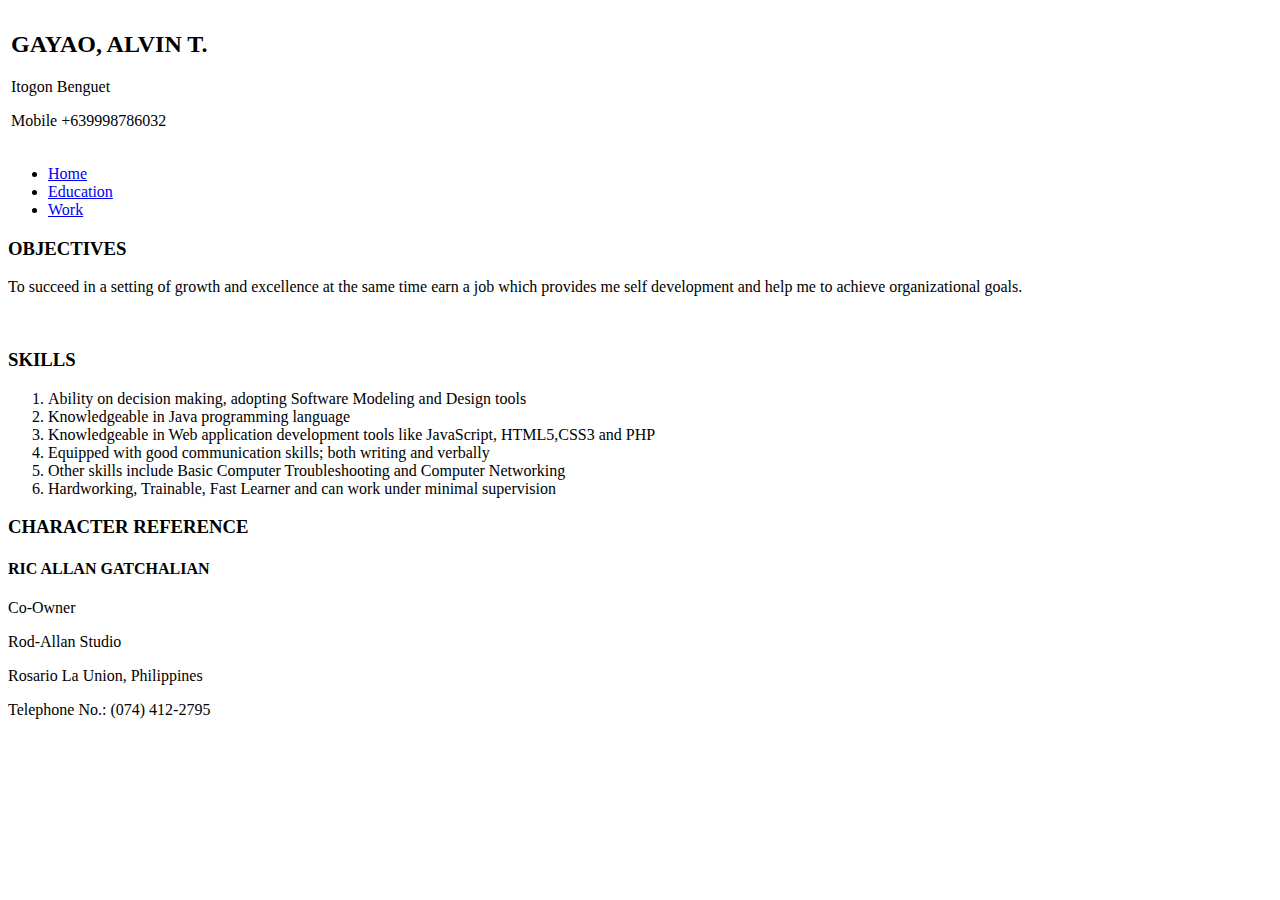
==== index.html @ 2c6094b8 "Add files via upload" ====
<!DOCTYPE html>
<html>
  <head>
    <title>My Resume</title>
    <meta name="viewport" content="width=device-width, initial-scale=1.0" charset="UTF-8">
  </head>
  <body>
    <header>
      <table>
        <tr>
          <td>
            <h2>GAYAO, ALVIN T.</h2>
            <p>Itogon Benguet</p>
            <p>Mobile +639998786032</p>
          </td>  
        </tr>
      </table>
      <aside>
        <ul>
          <li><a href="index.html">Home</a></li>
          <li><a href="educ.html">Education</a></li>
          <li><a href="workexp.html">Work</a></li>
        </ul>
      </aside>
    </header>
    <section>
      <h3>OBJECTIVES</h3>
      <p>To succeed in a setting of growth and excellence at the same time earn a job which provides me self development and help me to achieve organizational goals.</p><br>
    </section>
    <section>
      <h3>SKILLS</h3>
      <ol>
        <li>Ability on decision making, adopting Software Modeling and Design tools</li>
        <li>Knowledgeable in Java programming language</li>
        <li>Knowledgeable in Web application development tools like JavaScript, HTML5,CSS3 and PHP</li>
        <li>Equipped with good communication skills; both writing and verbally</li>
        <li>Other skills include Basic Computer Troubleshooting and Computer Networking</li>
        <li>Hardworking, Trainable, Fast Learner and can work under minimal supervision</li>
      </ol>
    </section>
    
    <footer>
      <h3>CHARACTER REFERENCE</h3>
      <h4>RIC ALLAN GATCHALIAN</h4>
      <p>Co-Owner</p>
      <p>Rod-Allan Studio</p>
      <p>Rosario La Union, Philippines</p>
      <p>Telephone No.: (074) 412-2795</p>
    </footer>
  </body>
  
</html>
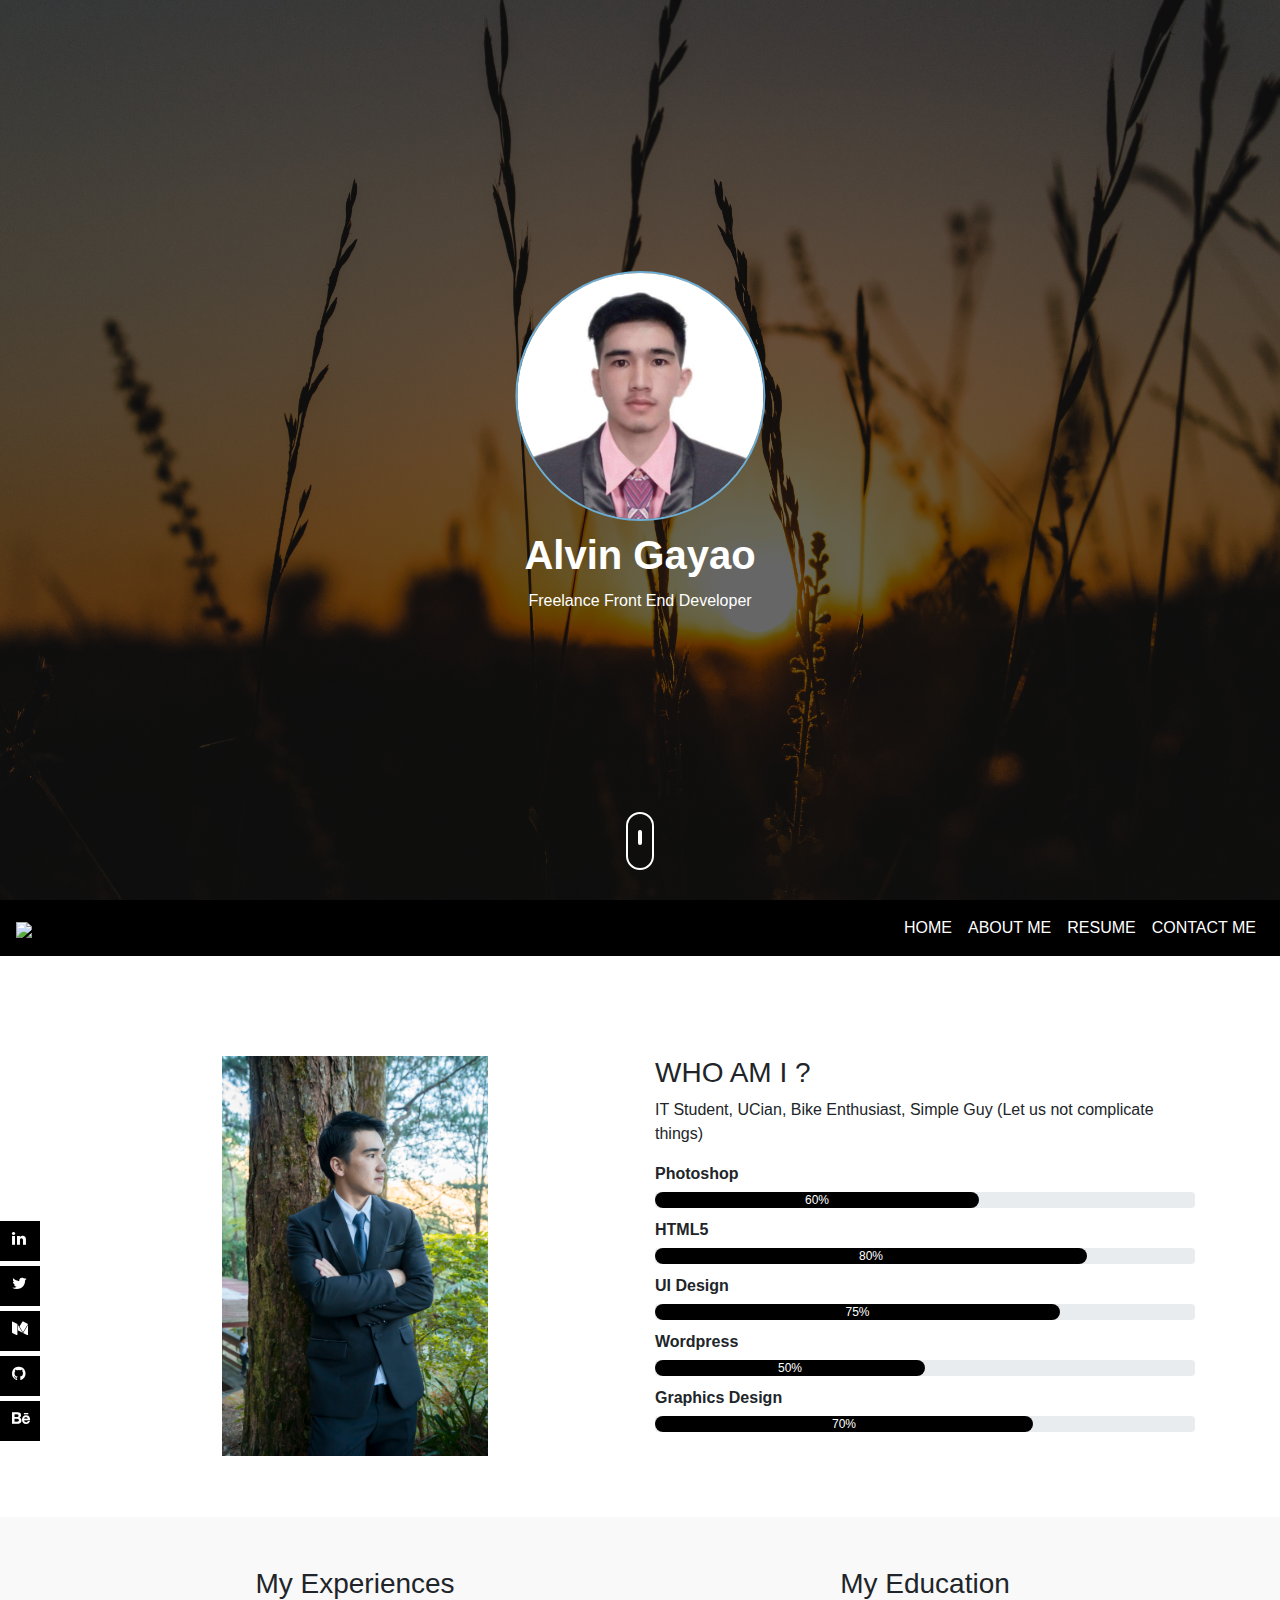
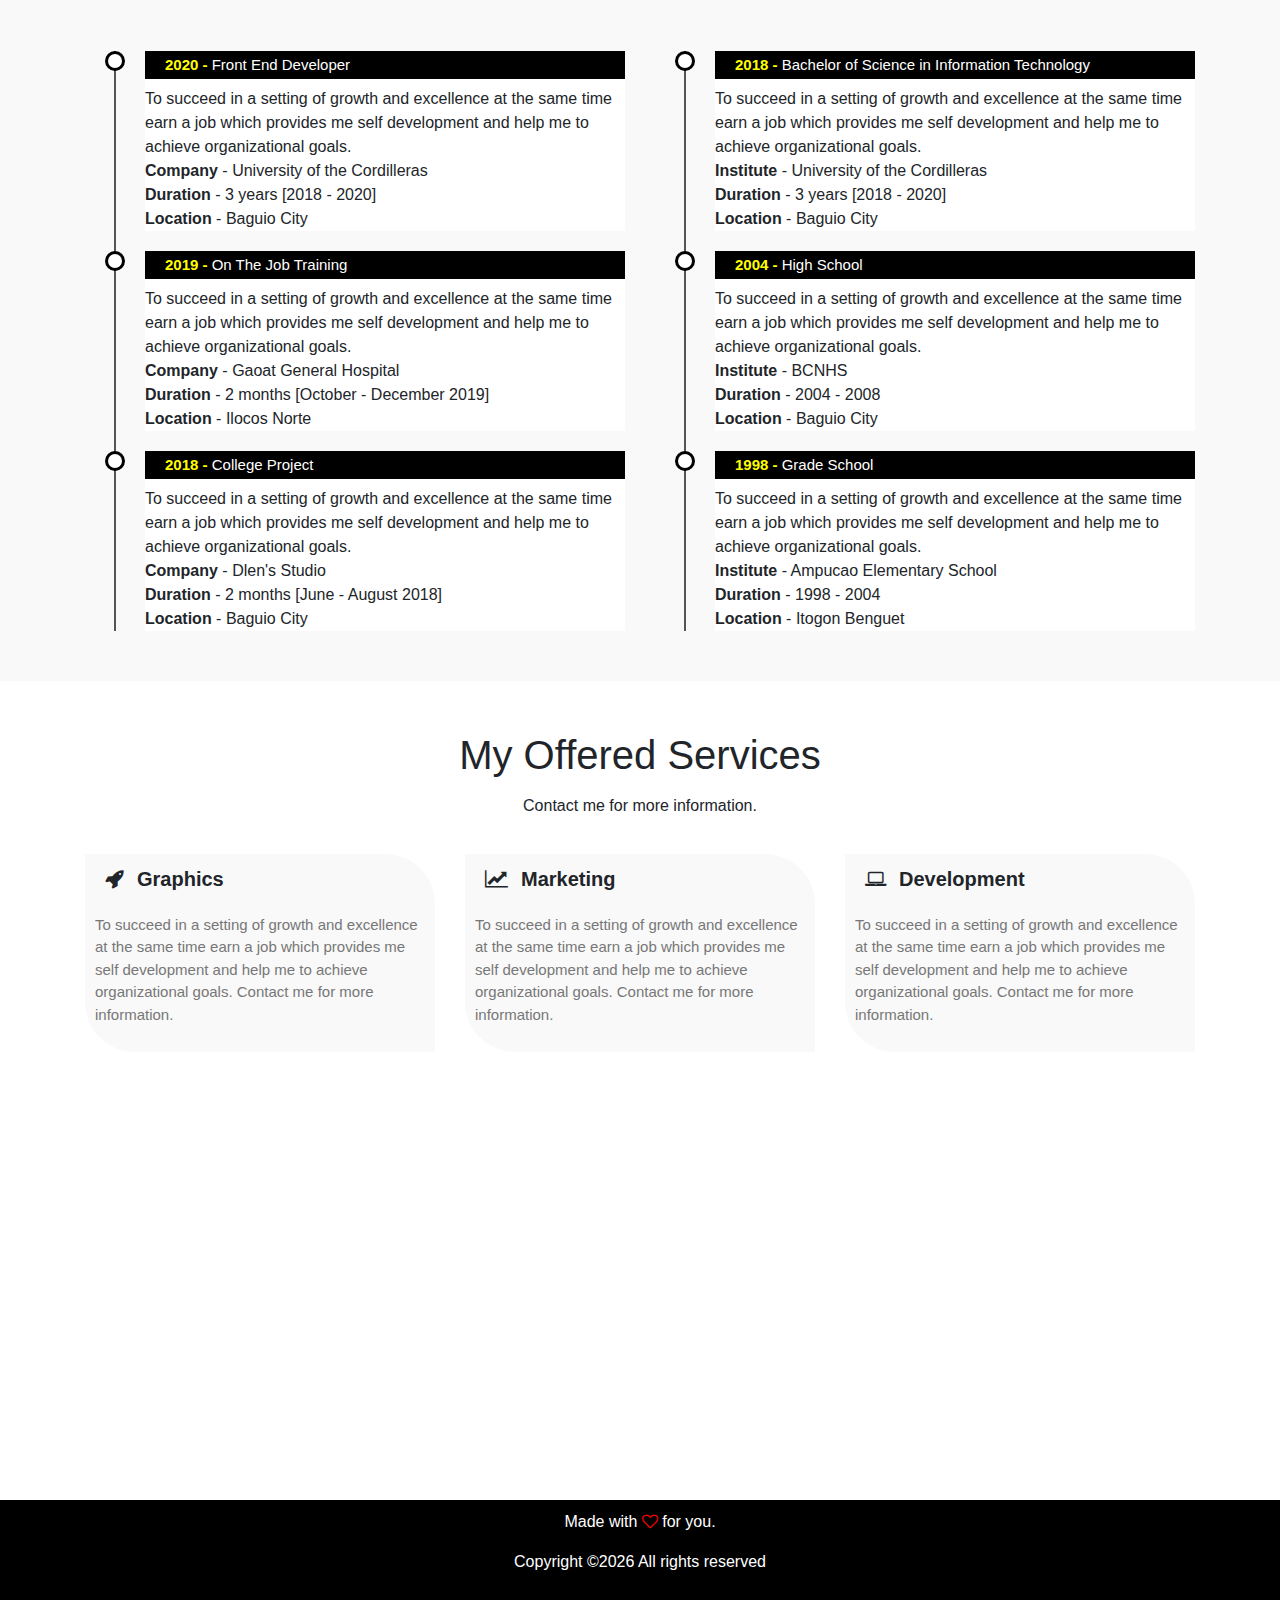
==== commit 726e01de: "Commit success" ====
--- a/index.html
+++ b/index.html
@@ -1,52 +1,229 @@
 <!DOCTYPE html>
-<html>
-  <head>
-    <title>My Resume</title>
-    <meta name="viewport" content="width=device-width, initial-scale=1.0" charset="UTF-8">
-  </head>
-  <body>
-    <header>
-      <table>
-        <tr>
-          <td>
-            <h2>GAYAO, ALVIN T.</h2>
-            <p>Itogon Benguet</p>
-            <p>Mobile +639998786032</p>
-          </td>  
-        </tr>
-      </table>
-      <aside>
-        <ul>
-          <li><a href="index.html">Home</a></li>
-          <li><a href="educ.html">Education</a></li>
-          <li><a href="workexp.html">Work</a></li>
+<html lang="en">
+<head>
+  <meta charset="UTF-8">
+  <meta name="viewport" content="width=device-width, initial-scale=1, shrink-to-fit=no">
+  <title>Alvin Gayao Resume</title>
+</head>
+<link rel="stylesheet" type="text/css" href="css/resume.css">
+<link rel="stylesheet" href="https://stackpath.bootstrapcdn.com/bootstrap/4.3.1/css/bootstrap.min.css">
+<script src="https://code.jquery.com/jquery-3.3.1.slim.min.js"></script>
+<script src="https://cdnjs.cloudflare.com/ajax/libs/popper.js/1.14.7/umd/popper.min.js"></script>
+<script src="https://stackpath.bootstrapcdn.com/bootstrap/4.3.1/js/bootstrap.min.js"></script>
+<link rel="stylesheet" href="https://stackpath.bootstrapcdn.com/font-awesome/4.7.0/css/font-awesome.min.css">
+<body>
+<!-------Header Section------>  
+  <header id="header">
+    <div class="container text-center">
+      <div class="user-box">
+        <img src="img/formal.jpeg">
+        <h1>Alvin Gayao</h1>
+        <p>Freelance Front End Developer</p>
+      </div>
+    </div>
+    <div class="scroll-btn">
+      <div class="scroll-bar"><a href=""><span></span></a></div>
+    </div>
+  </header>
+  
+  <!--------User Info Section-------->
+  <section id="user-info">
+    <div class="nav-bar">
+      <nav class="navbar navbar-expand-lg">
+        <a class="navbar-brand" href="#"><img src="img/alvin.png"></a>
+        <button class="navbar-toggler" type="button" data-toggle="collapse" data-target="#navbarNav" aria-controls="navbarNav" aria-expanded="false" aria-label="Toggle navigation">
+        <i class="fa fa-bars"></i>
+        </button>
+        <div class="collapse navbar-collapse" id="navbarNav">
+        <ul class="navbar-nav ml-auto">
+            <li class="nav-item">
+              <a class="nav-link" href="#">HOME</a>
+            </li>
+            <li class="nav-item">
+            <a class="nav-link" href="#">ABOUT ME</a>
+            </li>
+            <li class="nav-item">
+            <a class="nav-link" href="#">RESUME</a>
+            </li>
+            <li class="nav-item">
+            <a class="nav-link" href="#">CONTACT ME</a>
+            </li>
         </ul>
-      </aside>
-    </header>
-    <section>
-      <h3>OBJECTIVES</h3>
-      <p>To succeed in a setting of growth and excellence at the same time earn a job which provides me self development and help me to achieve organizational goals.</p><br>
-    </section>
-    <section>
-      <h3>SKILLS</h3>
-      <ol>
-        <li>Ability on decision making, adopting Software Modeling and Design tools</li>
-        <li>Knowledgeable in Java programming language</li>
-        <li>Knowledgeable in Web application development tools like JavaScript, HTML5,CSS3 and PHP</li>
-        <li>Equipped with good communication skills; both writing and verbally</li>
-        <li>Other skills include Basic Computer Troubleshooting and Computer Networking</li>
-        <li>Hardworking, Trainable, Fast Learner and can work under minimal supervision</li>
-      </ol>
-    </section>
-    
-    <footer>
-      <h3>CHARACTER REFERENCE</h3>
-      <h4>RIC ALLAN GATCHALIAN</h4>
-      <p>Co-Owner</p>
-      <p>Rod-Allan Studio</p>
-      <p>Rosario La Union, Philippines</p>
-      <p>Telephone No.: (074) 412-2795</p>
-    </footer>
-  </body>
+        </div>
+    </nav>
+  </div>
+  <!-------About section------->
+  <div class="about container" id="about">
+      <div class="row">
+        <div class="col-md-6 text-center">
+          <img src="img/pose.jpg" class="profile-img">
+        </div>
+        <div class="col-md-6">
+          <h3>WHO AM I ?</h3>
+          <p>IT Student, UCian, Bike Enthusiast, Simple Guy (Let us not complicate things)</p>
+          <div class="skills-bar">
+            <p>Photoshop</p>
+            <div class="progress">
+              <div class="progress-bar" style="width: 60%;">60%</div> 
+            </div>
+            <p>HTML5</p>
+            <div class="progress">
+              <div class="progress-bar" style="width: 80%;">80%</div> 
+            </div>
+            <p>UI Design</p>
+            <div class="progress">
+              <div class="progress-bar" style="width: 75%;">75%</div> 
+            </div>
+            <p>Wordpress</p>
+            <div class="progress">
+              <div class="progress-bar" style="width: 50%;">50%</div> 
+            </div>
+            <p>Graphics Design</p>
+            <div class="progress">
+              <div class="progress-bar" style="width: 70%;">70%</div> 
+            </div>
+          </div>
+        </div>
+      </div>
+  </div>
+
+  <!-------------social icons----------->
+  <div class="social-icons">
+    <ul>
+      <a href="#"><li><i class="fa fa-linkedin"></i></li></a>
+      <a href="#"><li><i class="fa fa-twitter"></i></li></a>
+      <a href="#"><li><i class="fa fa-medium"></i></li></a>
+      <a href="#"><li><i class="fa fa-github"></i></li></a>
+      <a href="#"><li><i class="fa fa-behance"></i></li></a>
+    </ul>
+  </div>
+
+  <!-------------Resume---------->
+  <div class="resume" id="resume">
+    <div class="container">
+      <div class="row">
+        <div class="col-md-6">
+          <h3 class="text-center">My Experiences</h3>
+            <ul class="timeline">
+              <li>
+                <h4><span>2020 - </span>Front End Developer</h4>
+                <p>To succeed in a setting of growth and excellence at the same time earn a job which provides me self development and help me to achieve organizational goals.<br>
+                <b>Company</b> - University of the Cordilleras<br>
+                <b>Duration</b> - 3 years [2018 - 2020]<br>
+                <b>Location</b> - Baguio City
+                </p>
+              </li>
+              <li>
+                <h4><span>2019 - </span>On The Job Training</h4>
+                <p>To succeed in a setting of growth and excellence at the same time earn a job which provides me self development and help me to achieve organizational goals.<br>
+                <b>Company</b> - Gaoat General Hospital<br>
+                <b>Duration</b> - 2 months [October - December 2019]<br>
+                <b>Location</b> - Ilocos Norte
+                </p>
+              </li>
+              <li>
+                <h4><span>2018 - </span>College Project</h4>
+                <p>To succeed in a setting of growth and excellence at the same time earn a job which provides me self development and help me to achieve organizational goals.<br>
+                <b>Company</b> - Dlen's Studio<br>
+                <b>Duration</b> - 2 months [June - August 2018]<br>
+                <b>Location</b> - Baguio City
+                </p>
+              </li>
+            </ul>
+        </div>
+
+        <div class="col-md-6">
+          <h3 class="text-center">My Education</h3>
+            <ul class="timeline">
+              <li>
+                <h4><span>2018 - </span>Bachelor of Science in Information Technology</h4>
+                <p>To succeed in a setting of growth and excellence at the same time earn a job which provides me self development and help me to achieve organizational goals.<br>
+                <b>Institute</b> - University of the Cordilleras<br>
+                <b>Duration</b> - 3 years [2018 - 2020]<br>
+                <b>Location</b> - Baguio City
+                </p>
+              </li>
+              <li>
+                <h4><span>2004 - </span>High School</h4>
+                <p>To succeed in a setting of growth and excellence at the same time earn a job which provides me self development and help me to achieve organizational goals.<br>
+                <b>Institute</b> - BCNHS<br>
+                <b>Duration</b> - 2004 - 2008<br>
+                <b>Location</b> - Baguio City
+                </p>
+              </li>
+              <li>
+                <h4><span>1998 - </span>Grade School</h4>
+                <p>To succeed in a setting of growth and excellence at the same time earn a job which provides me self development and help me to achieve organizational goals.<br>
+                <b>Institute</b> - Ampucao Elementary School<br>
+                <b>Duration</b> - 1998 - 2004<br>
+                <b>Location</b> - Itogon Benguet
+                </p>
+              </li>
+            </ul>
+        </div>
+      </div>
+    </div>
+  </div>
+
+  <!--------services------>
+  <div class="services" id="services">
+    <div class="container">
+      <h1 class="text-center">My Offered Services</h1>
+      <p class="text-center">Contact me for more information.</p>
+      <div class="row">
+        <div class="col-md-4">
+          <div class="services-box">
+            <i class="fa fa-rocket"></i><span>Graphics</span>
+            <p>To succeed in a setting of growth and excellence at the same time earn a job which provides me self development and help me to achieve organizational goals. Contact me for more information.</p>
+          </div>
+        </div>
+        <div class="col-md-4">
+          <div class="services-box">
+            <i class="fa fa-line-chart"></i><span>Marketing</span>
+            <p>To succeed in a setting of growth and excellence at the same time earn a job which provides me self development and help me to achieve organizational goals. Contact me for more information.</p>
+          </div>
+        </div>
+        <div class="col-md-4">
+          <div class="services-box">
+            <i class="fa fa-laptop"></i><span>Development</span>
+            <p>To succeed in a setting of growth and excellence at the same time earn a job which provides me self development and help me to achieve organizational goals. Contact me for more information.</p>
+          </div>
+        </div>
+      </div>
+    </div>  
+  </div>
   
-</html>
+  <!---------contact-------->
+  
+  <div class="contact" id="contact">
+    <div class="container text-center">
+      <h1>Contact Me</h1>
+      <p class="text-center">Contact me for more information.</p>
+      <div class="row">
+        <div class="col-md-4">
+          <i class="fa fa-phone"></i>
+          <p>+639998786032</p>
+        </div>
+        <div class="col-md-4">
+          <i class="fa fa-envelope"></i>
+          <p>chalvin2145@gmail.com</p>
+        </div>
+        <div class="col-md-4">
+          <i class="fa fa-internet-explorer"></i>
+          <p>www.alvingayao.com</p>
+        </div>
+      </div>
+      <button type="button" class="btn btn-primary"><i class="fa fa-download"></i>Resume</button>
+      <button type="button" class="btn btn-primary"><i class="fa fa-rocket"></i>Hire Me</button>
+    </div>
+  </div>
+  </section>
+  <!----------------footer------------->
+  <footer id="footer">
+    <div class="text-center">
+      <p>Made with <i class="fa fa-heart-o"></i> for you.</p>
+      <p>Copyright &copy;<script>document.write(new Date().getFullYear());</script> All rights reserved</p>
+    </div>
+  </footer>
+</body>
+</html>--- a/css/resume.css
+++ b/css/resume.css
@@ -0,0 +1,281 @@
+body {
+	margin: 0;
+	padding: 0;
+	font-family: sans-serif;
+}
+/*------header css------*/
+#header {
+	height: 100vh;
+	background: linear-gradient(rgba(0,0,0,0.6),rgba(0,0,0,0.6)),url(backlit.jpg);
+	background-position: center;
+	background-size: cover;
+	background-attachment: fixed;
+}
+.user-box {
+	top: 50%;
+	left: 50%;
+	transform: translate(-50%,-50%);
+	position: absolute;
+}
+.user-box img {
+	border-radius: 50%;
+	width: 250px;
+	border: 2px solid #6caed5;
+}
+.user-box h1 {
+	color: #fff;
+	font-weight: bold;
+	margin: 10px;
+}
+.user-box p {
+	color: #fff;
+}
+.scroll-btn {
+	bottom: 30px;
+	position: absolute;
+	left: 50%;
+	transform: translateX(-50%);
+	border: 2px solid #fff;
+	padding: 10px 10px 20px;
+	border-radius: 30px;
+}
+.scroll-bar span{
+	border: 2px solid #fff;
+	font-size: 10px;
+	border-radius: 30px;
+}
+.scroll-bar {
+	animation: mover 1s infinite alternate;
+}
+@keyframes mover {
+	0%{transform: translateY(0);}
+	100%{transform: translateY(10px);}
+}
+/*------about-------*/
+.about {
+	padding-top: 100px;
+	margin-bottom: -130px;
+}
+.profile-img {
+	height: 400px;
+}
+.nav-bar {
+	top: 0;
+	position: sticky;
+	z-index: 2;
+}
+.navbar {
+	background-color: #000;
+} 
+.navbar-brand img {
+	height: 50px;
+}
+.navbar .fa-bars {
+	font-size: 35px;
+	color: #fff;
+}
+.navbar-toggler {
+	outline: none !important;
+}
+.navbar-nav {
+	float: right;
+	text-align: right;
+}
+.nav-link {
+	color: #fff !important;
+}
+.skills-bar p {
+	margin-bottom: 6px;
+	font-weight: 600;
+}
+.progress {
+	border-radius: 16px;
+	margin-bottom: 10px;
+}
+.progress-bar {
+	border-radius: 16px;
+	background: #000 !important;
+}
+/*-------resume------*/
+.resume {
+	margin-top: -50px;
+	padding-top: 50px;
+	padding-bottom: 30px;
+	background-color: #f9f9f9;
+}
+.resume h3 {
+	margin-bottom: 50px;
+}
+.timeline {
+	list-style-type: none;
+	position: relative;
+}
+.timeline:before {
+	content: '';
+	background-color: #555;
+	display: inline-block;;
+	position: absolute;
+	left: 29px;
+	width: 2px;
+	height: 100%;
+	z-index: 1;
+}
+.timeline li {
+	margin-top: 20px;
+	margin-bottom: 20px;
+	margin-left: 20px;
+	background: #fff;
+}
+.timeline li h4 {
+	background-color: #000;
+	padding: 5px 0 5px 20px;
+	color: #fff;
+	font-size: 15px;
+}
+.timeline li h4 span {
+	font-weight: bold;
+	color: yellow;
+}
+.timeline li:before {
+	content: '';
+	background: #fff;
+	display: inline-block;
+	position: absolute;
+	border-radius: 50%;
+	border: 3px solid #000;
+	left: 20px;
+	width: 20px;
+	height: 20px;
+	z-index: 1;
+}
+/*-------services-----*/
+.services {
+	padding-top: 50px;
+	padding-bottom: 50px;
+}
+.services h1 {
+	margin-bottom: 15px;
+}
+.services-box {
+	background: #f9f9f9;
+	padding: 10px;
+	margin-top: 20px;
+	border-top-right-radius: 50px;
+	border-bottom-left-radius: 50px;
+}
+.services-box .fa {
+	margin: 0 10px;
+	font-size: 20px;
+}
+.services-box span {
+	margin: 3px;
+	font-size: 20px;
+	font-weight: bold;
+}
+.services-box p {
+	font-size: 15px;
+	margin-top: 20px;
+	color: #777;
+}
+.services-box:hover {
+	background: #000;
+	color: #fff;
+	border-top-right-radius: 0;
+	border-bottom-left-radius: 0;
+	border-top-left-radius: 50px;
+	border-bottom-right-radius: 50px;
+	transition: 1s;
+}
+.services-box:hover p {
+	color: #fff;
+}
+
+/*----------------contact---------*/
+.contact {
+	padding-top: 50px;
+	background: linear-gradient(rgba(0,0,0,0.6),rgba(0,0,0,0.6)),url(lake.jpg);
+	background-position: center;
+	background-size: cover;
+	background-attachment: fixed;
+	color: #fff;
+}
+.contact .row {
+	padding: 30px 0;
+	font-size: 22px;
+}
+.contact .col-md-4 .fa {
+	padding: 10px;
+	font-size: 40px;
+}
+.contact .btn {
+	padding: 10px 25px 10px 25px;
+	margin: 5px;
+	margin-bottom: 30px;
+	border-radius: 30px;
+	border: 2px solid #fff;
+	background: transparent;
+}
+.contact .btn:focus {
+	box-shadow: none !important; 
+}
+.contact .btn:hover {
+	border: 2px solid #000 !important;
+	background: #000 !important;
+	transition: 0.6s;
+}
+.contact .btn .fa {
+	margin-right: 10px;
+}
+#footer {
+	background: #000;
+	height: 100px;
+	margin-top: 0px;
+	color: #fff;
+	padding-top: 10px;
+}
+.fa-heart-o {
+	color: red;
+}
+/*--------------social icons-----------*/
+.social-icons {
+	top: 50%;
+	transform: translateY(-50%);
+	position: sticky;
+	z-index: 1;
+	width: 80px;
+}
+.social-icons ul {
+	padding: initial;
+}
+.social-icons li {
+	height: 40px;
+	width: 40px;
+	list-style-type: none;
+	padding-left: 12px;
+	padding-top: 6px;
+	margin-top: 5px;
+	color: #fff;
+	background: #000;
+}
+.social-icons ul li:hover {
+	padding-left: 30px;
+	width: 80px;
+	transition: 1s;
+}
+
+
+
+
+
+
+
+
+
+
+
+
+
+
+
+
+
